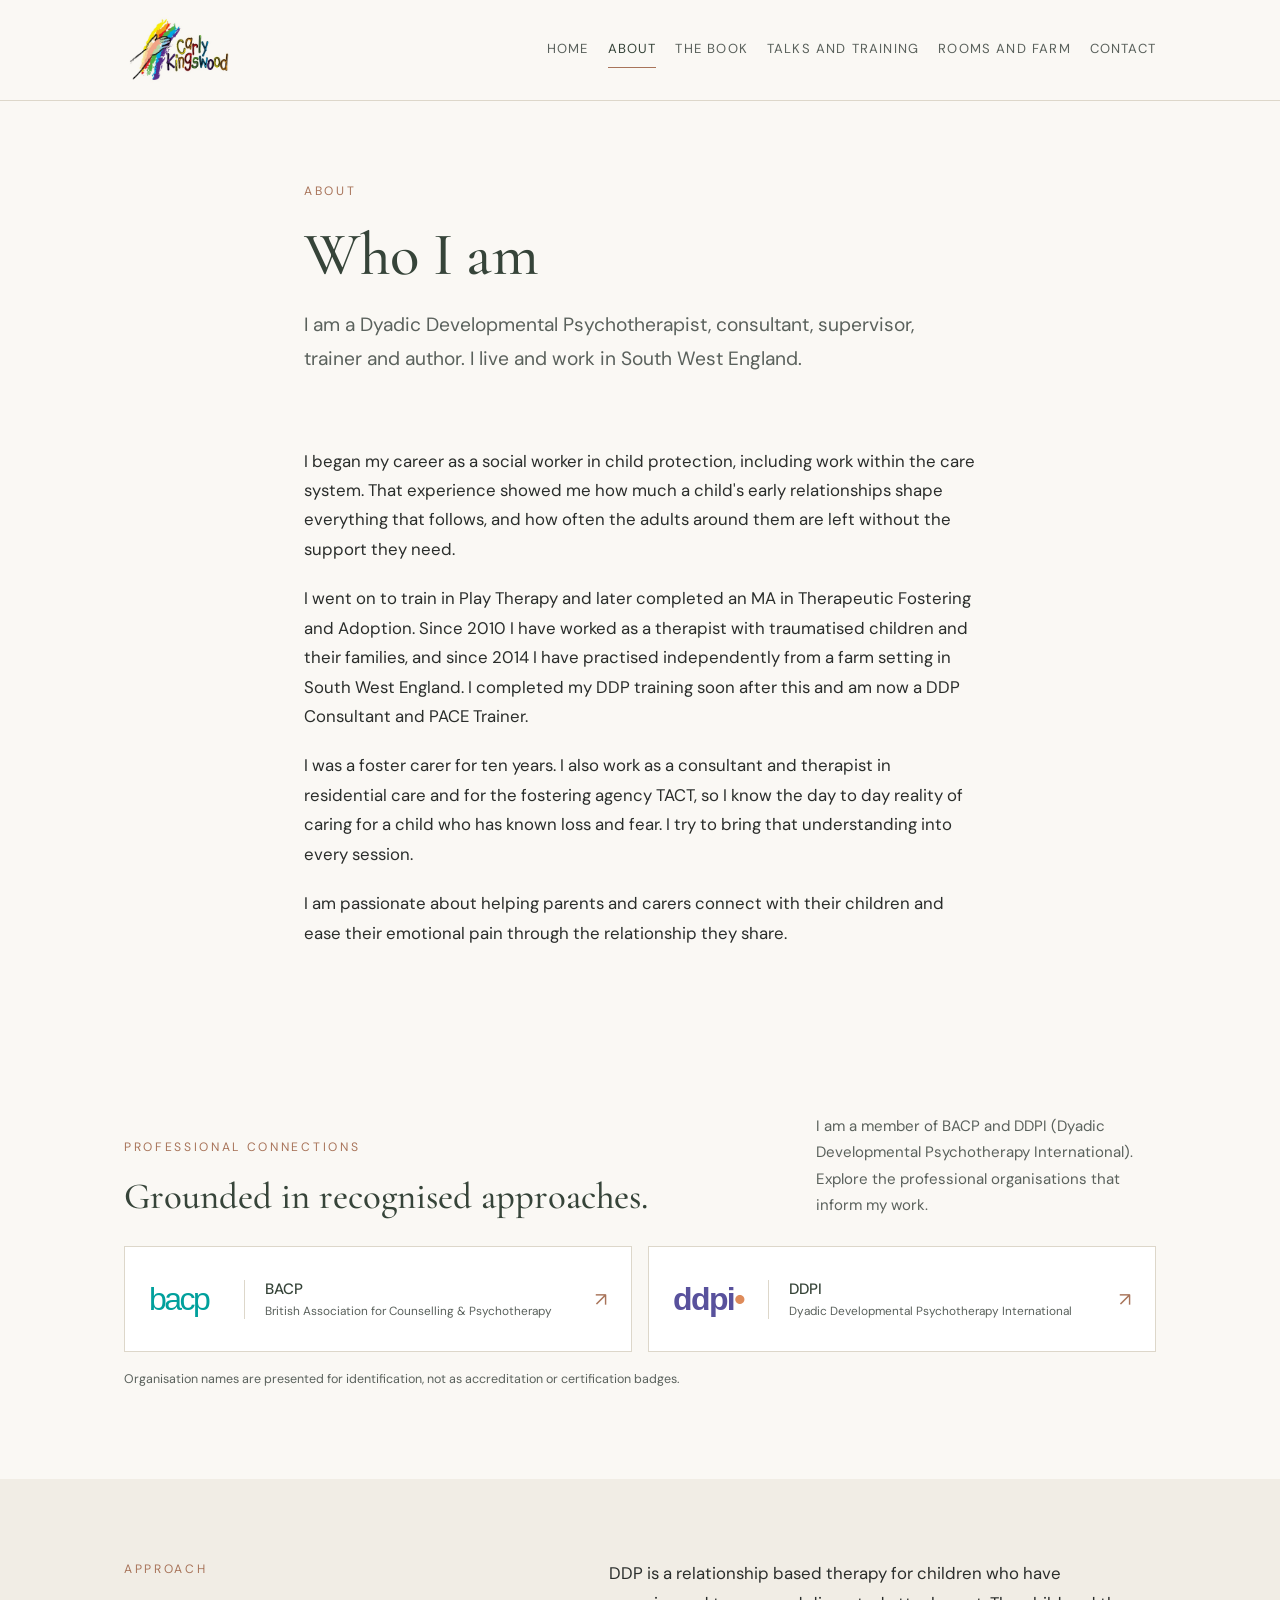
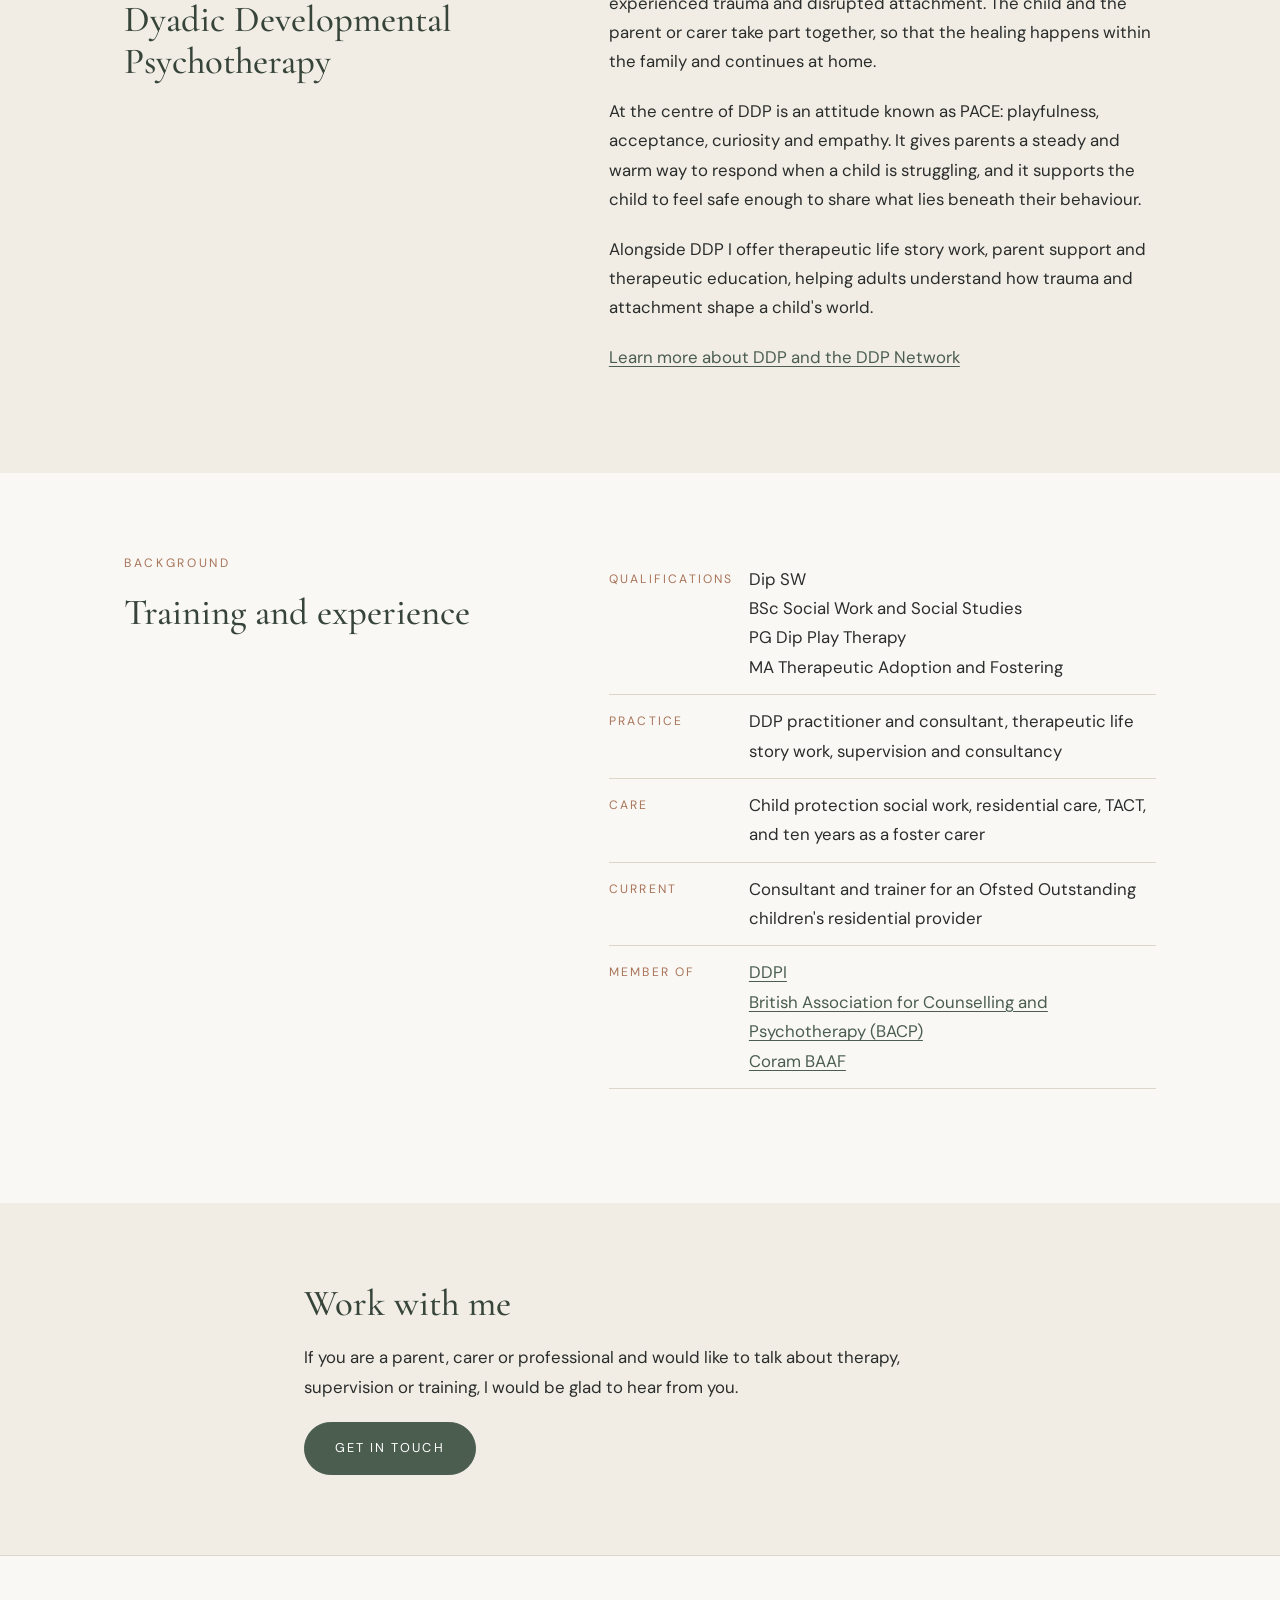
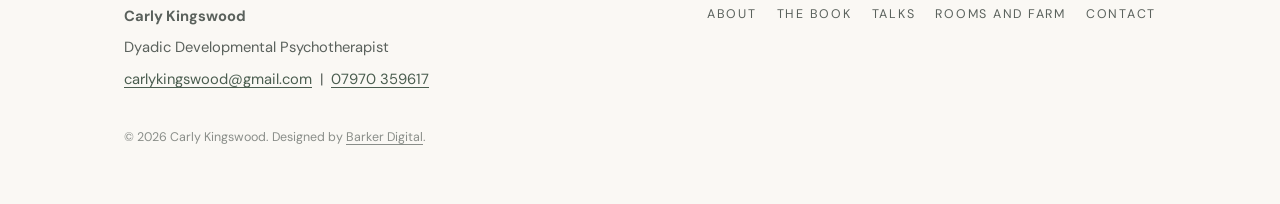
==== about.html @ 1a37083f "Add files via upload" ====
<!doctype html>
<html lang="en-GB">
<head>
<meta charset="utf-8">
<meta name="viewport" content="width=device-width, initial-scale=1">
<title>About | Carly Kingswood</title>
<meta name="description" content="Carly Kingswood is a social worker turned Dyadic Developmental Psychotherapist, DDP consultant, PACE trainer, author and former foster carer.">
<link rel="preconnect" href="https://fonts.googleapis.com">
<link rel="preconnect" href="https://fonts.gstatic.com" crossorigin>
<link href="https://fonts.googleapis.com/css2?family=Cormorant+Garamond:wght@400;500;600&family=DM+Sans:wght@400;500&display=swap" rel="stylesheet">
<link rel="icon" href="assets/favicon.ico" sizes="any">
<link rel="icon" type="image/png" href="assets/favicon.png">
<link rel="stylesheet" href="css/style.css">
</head>
<body>

<header class="site-header">
  <div class="wrap header-inner">
    <a class="logo" href="index.html"><img src="assets/carly-letterhead-logo.jpg" alt="Carly Kingswood" width="148" height="91"></a>
    <button class="menu-btn" aria-expanded="false" aria-controls="nav">Menu</button>
    <nav class="nav" id="nav" aria-label="Main">
      <a href="index.html">Home</a>
      <a href="about.html" aria-current="page">About</a>
      <a href="book.html">The Book</a>
      <a href="talks.html">Talks and Training</a>
      <a href="rooms-and-farm.html">Rooms and Farm</a>
      <a href="contact.html">Contact</a>
    </nav>
  </div>
</header>

<main>
  <section class="page-head">
    <div class="wrap narrow">
      <span class="eyebrow">About</span>
      <h1>Who I am</h1>
      <p class="lead">I am a Dyadic Developmental Psychotherapist, consultant, supervisor, trainer and author. I live and work in South West England.</p>
    </div>
  </section>

  <section style="padding-top:24px">
    <div class="wrap narrow">
      <p>I began my career as a social worker in child protection, including work within the care system. That experience showed me how much a child's early relationships shape everything that follows, and how often the adults around them are left without the support they need.</p>
      <p>I went on to train in Play Therapy and later completed an MA in Therapeutic Fostering and Adoption. Since 2010 I have worked as a therapist with traumatised children and their families, and since 2014 I have practised independently from a farm setting in South West England. I completed my DDP training soon after this and am now a DDP Consultant and PACE Trainer.</p>
      <p>I was a foster carer for ten years. I also work as a consultant and therapist in residential care and for the fostering agency TACT, so I know the day to day reality of caring for a child who has known loss and fear. I try to bring that understanding into every session.</p>
      <p>I am passionate about helping parents and carers connect with their children and ease their emotional pain through the relationship they share.</p>
    </div>
  </section>

<section class="professional-strip"><div class="wrap"><div class="professional-heading"><div><span class="eyebrow">Professional connections</span><h2>Grounded in recognised approaches.</h2></div><p>I am a member of BACP and DDPI (Dyadic Developmental Psychotherapy International). Explore the professional organisations that inform my work.</p></div><div class="affiliations" aria-label="Professional organisations"><a class="affiliation" href="https://www.bacp.co.uk/" target="_blank" rel="noopener"><span class="affiliation-logo bacp-wordmark" aria-hidden="true">bacp</span><span><strong>BACP</strong><small>British Association for Counselling &amp; Psychotherapy</small></span><span class="aff-arrow" aria-hidden="true">↗</span></a><a class="affiliation" href="https://ddpnetwork.org/ddpi/about-ddpi/" target="_blank" rel="noopener"><span class="affiliation-logo ddpi-wordmark" aria-hidden="true">ddpi<span>•</span></span><span><strong>DDPI</strong><small>Dyadic Developmental Psychotherapy International</small></span><span class="aff-arrow" aria-hidden="true">↗</span></a></div><p class="note">Organisation names are presented for identification, not as accreditation or certification badges.</p></div></section>
  <section class="soft">
    <div class="wrap">
      <div class="two-col">
        <div>
          <span class="eyebrow">Approach</span>
          <h2>Dyadic Developmental Psychotherapy</h2>
        </div>
        <div>
          <p>DDP is a relationship based therapy for children who have experienced trauma and disrupted attachment. The child and the parent or carer take part together, so that the healing happens within the family and continues at home.</p>
          <p>At the centre of DDP is an attitude known as PACE: playfulness, acceptance, curiosity and empathy. It gives parents a steady and warm way to respond when a child is struggling, and it supports the child to feel safe enough to share what lies beneath their behaviour.</p>
          <p>Alongside DDP I offer therapeutic life story work, parent support and therapeutic education, helping adults understand how trauma and attachment shape a child's world.</p>
          <p><a href="https://ddpnetwork.org" target="_blank" rel="noopener">Learn more about DDP and the DDP Network</a></p>
        </div>
      </div>
    </div>
  </section>

  <section>
    <div class="wrap">
      <div class="two-col">
        <div>
          <span class="eyebrow">Background</span>
          <h2>Training and experience</h2>
        </div>
        <div>
          <dl class="facts">
            <dt>Qualifications</dt>
            <dd>Dip SW<br>BSc Social Work and Social Studies<br>PG Dip Play Therapy<br>MA Therapeutic Adoption and Fostering</dd>
            <dt>Practice</dt>
            <dd>DDP practitioner and consultant, therapeutic life story work, supervision and consultancy</dd>
            <dt>Care</dt>
            <dd>Child protection social work, residential care, TACT, and ten years as a foster carer</dd>
            <dt>Current</dt>
            <dd>Consultant and trainer for an Ofsted Outstanding children's residential provider</dd>
            <dt>Member of</dt>
            <dd>
              <a href="https://ddpnetwork.org/professionals/find-a-practitioner-or-therapist/carly-kingswood/" target="_blank" rel="noopener">DDPI</a><br>
              <a href="https://www.bacp.co.uk" target="_blank" rel="noopener">British Association for Counselling and Psychotherapy (BACP)</a><br>
              <a href="https://corambaaf.org.uk" target="_blank" rel="noopener">Coram BAAF</a>
            </dd>
          </dl>
        </div>
      </div>
    </div>
  </section>

  <section class="soft">
    <div class="wrap narrow">
      <h2>Work with me</h2>
      <p>If you are a parent, carer or professional and would like to talk about therapy, supervision or training, I would be glad to hear from you.</p>
      <div class="btn-row"><a class="btn" href="contact.html">Get in touch</a></div>
    </div>
  </section>
</main>

<footer class="site-footer">
  <div class="wrap">
    <div class="footer-inner">
      <div>
        <p><strong>Carly Kingswood</strong></p>
        <p>Dyadic Developmental Psychotherapist</p>
        <p><a href="mailto:carlykingswood@gmail.com">carlykingswood@gmail.com</a> &nbsp;|&nbsp; <a href="tel:+447970359617">07970 359617</a></p>
      </div>
      <div class="footer-links">
        <a href="about.html">About</a>
        <a href="book.html">The Book</a>
        <a href="talks.html">Talks</a>
        <a href="rooms-and-farm.html">Rooms and Farm</a>
        <a href="contact.html">Contact</a>
      </div>
    </div>
    <p class="credit">&copy; 2026 Carly Kingswood. Designed by <a href="https://barkerdigital.co.uk" target="_blank" rel="noopener">Barker Digital</a>.</p>
  </div>
</footer>

<script src="js/nav.js"></script>
</body>
</html>
---- css/style.css ----
:root {
  --bg: #faf8f4;
  --bg-soft: #f1ede5;
  --ink: #2a2d2b;
  --ink-soft: #5a615c;
  --green: #4a5d4f;
  --green-dark: #364439;
  --clay: #a8745a;
  --line: #ddd7ca;
  --max: 1080px;
  --serif: "Cormorant Garamond", Georgia, "Times New Roman", serif;
  --sans: "DM Sans", system-ui, -apple-system, "Segoe UI", sans-serif;
}

* { box-sizing: border-box; }
html { scroll-behavior: smooth; }
body {
  margin: 0;
  background: var(--bg);
  color: var(--ink);
  font-family: var(--sans);
  font-size: 1.05rem;
  line-height: 1.75;
  -webkit-font-smoothing: antialiased;
}
img { max-width: 100%; display: block; }
a { color: var(--green); text-underline-offset: 3px; text-decoration-thickness: 1px; }
a:hover { color: var(--clay); }

.wrap { width: 100%; max-width: var(--max); margin: 0 auto; padding: 0 24px; }
.narrow { max-width: 720px; }

/* Header */
.site-header {
  position: sticky; top: 0; z-index: 50;
  background: rgba(250, 248, 244, 0.94);
  backdrop-filter: blur(8px);
  border-bottom: 1px solid var(--line);
}
.header-inner {
  display: flex; align-items: center; justify-content: space-between;
  gap: 16px; min-height: 72px;
}
.logo {
  font-family: var(--serif);
  font-weight: 500;
  font-size: clamp(1.3rem, 5.6vw, 1.75rem);
  letter-spacing: 0.01em;
  color: var(--green-dark);
  text-decoration: none;
  white-space: nowrap;
  line-height: 1;
}
.logo:hover { color: var(--green-dark); }

.nav { display: flex; gap: 28px; align-items: center; }
.nav a {
  font-size: 0.82rem;
  letter-spacing: 0.14em;
  text-transform: uppercase;
  text-decoration: none;
  color: var(--ink-soft);
  padding: 6px 0;
  border-bottom: 1px solid transparent;
  white-space: nowrap;
}
.nav a:hover, .nav a[aria-current="page"] {
  color: var(--green-dark);
  border-bottom-color: var(--clay);
}

.menu-btn {
  display: none;
  background: none; border: 1px solid var(--line);
  border-radius: 999px;
  padding: 8px 16px;
  font: inherit; font-size: 0.78rem;
  letter-spacing: 0.14em; text-transform: uppercase;
  color: var(--green-dark); cursor: pointer;
  white-space: nowrap;
}

@media (max-width: 900px) {
  .menu-btn { display: inline-block; }
  .nav {
    display: none;
    position: absolute; left: 0; right: 0; top: 100%;
    flex-direction: column; align-items: stretch; gap: 0;
    background: var(--bg);
    border-bottom: 1px solid var(--line);
    padding: 8px 24px 16px;
  }
  .nav.open { display: flex; }
  .nav a { padding: 14px 0; border-bottom: 1px solid var(--line); font-size: 0.85rem; }
  .nav a:last-child { border-bottom: none; }
}

/* Type */
h1, h2, h3 {
  font-family: var(--serif);
  font-weight: 500;
  color: var(--green-dark);
  line-height: 1.15;
  margin: 0 0 0.5em;
}
h1 { font-size: clamp(2.3rem, 6vw, 3.8rem); letter-spacing: -0.005em; }
h2 { font-size: clamp(1.7rem, 4vw, 2.3rem); }
h3 { font-size: 1.4rem; }
p { margin: 0 0 1.2em; }
.eyebrow {
  display: block;
  font-size: 0.76rem;
  letter-spacing: 0.22em;
  text-transform: uppercase;
  color: var(--clay);
  margin-bottom: 18px;
}
.lead { font-size: 1.2rem; color: var(--ink-soft); }

/* Sections */
section { padding: 80px 0; }
.hero { padding: 96px 0 72px; }
.hero h1 { max-width: 14em; }
.hero .lead { max-width: 36em; margin-bottom: 2em; }
.soft { background: var(--bg-soft); }
.rule { border: 0; border-top: 1px solid var(--line); margin: 0; }

.page-head { padding: 80px 0 24px; }
.page-head h1 { margin-bottom: 0.3em; }

/* Buttons */
.btn {
  display: inline-block;
  padding: 14px 30px;
  border: 1px solid var(--green);
  background: var(--green);
  color: #fff;
  font-size: 0.8rem;
  letter-spacing: 0.16em;
  text-transform: uppercase;
  text-decoration: none;
  border-radius: 999px;
  transition: background 0.2s, color 0.2s;
}
.btn:hover { background: var(--green-dark); color: #fff; }
.btn.ghost { background: transparent; color: var(--green-dark); }
.btn.ghost:hover { background: var(--green); color: #fff; }
.btn-row { display: flex; flex-wrap: wrap; gap: 14px; }

/* Cards */
.grid { display: grid; gap: 28px; }
.grid.three { grid-template-columns: repeat(3, 1fr); }
.grid.two { grid-template-columns: repeat(2, 1fr); }
@media (max-width: 800px) {
  .grid.three, .grid.two { grid-template-columns: 1fr; }
  section { padding: 56px 0; }
  .hero { padding: 64px 0 48px; }
  .page-head { padding: 56px 0 16px; }
}
.card {
  background: #fff;
  border: 1px solid var(--line);
  border-radius: 6px;
  padding: 34px 30px;
  display: flex; flex-direction: column;
}
.card p { color: var(--ink-soft); }
.card .more {
  margin-top: auto;
  font-size: 0.8rem; letter-spacing: 0.16em; text-transform: uppercase;
  text-decoration: none; color: var(--green-dark);
  border-bottom: 1px solid var(--clay);
  align-self: flex-start; padding-bottom: 2px;
}

/* Lists */
.plain { list-style: none; padding: 0; margin: 0 0 1.5em; }
.plain li { padding: 12px 0; border-bottom: 1px solid var(--line); }
.plain li:first-child { border-top: 1px solid var(--line); }
.plain strong { font-weight: 500; color: var(--green-dark); }

.facts { display: grid; grid-template-columns: 140px 1fr; gap: 0; margin: 0 0 2em; }
.facts dt, .facts dd { margin: 0; padding: 12px 0; border-bottom: 1px solid var(--line); }
.facts dt { font-size: 0.76rem; letter-spacing: 0.18em; text-transform: uppercase; color: var(--clay); padding-top: 16px; }
@media (max-width: 560px) {
  .facts { grid-template-columns: 1fr; }
  .facts dt { border-bottom: none; padding-bottom: 0; }
}

.two-col { display: grid; grid-template-columns: 1fr 1.3fr; gap: 64px; align-items: start; }
@media (max-width: 800px) { .two-col { grid-template-columns: 1fr; gap: 24px; } }

.stars { color: var(--clay); letter-spacing: 0.2em; font-size: 1.1rem; }
.badge {
  display: inline-block;
  border: 1px solid var(--line);
  background: #fff;
  border-radius: 999px;
  padding: 6px 16px;
  font-size: 0.82rem;
  color: var(--ink-soft);
  margin: 0 8px 8px 0;
}

.bookmark {
  border-left: 2px solid var(--clay);
  padding: 4px 0 4px 24px;
  margin: 0 0 1.6em;
  font-family: var(--serif);
  font-size: 1.5rem;
  line-height: 1.4;
  color: var(--green-dark);
}

.note { font-size: 0.92rem; color: var(--ink-soft); }

/* Footer */
.site-footer { border-top: 1px solid var(--line); padding: 48px 0 40px; background: var(--bg); }
.footer-inner { display: flex; flex-wrap: wrap; justify-content: space-between; gap: 28px; }
.footer-inner p { margin: 0 0 6px; font-size: 0.92rem; color: var(--ink-soft); }
.footer-links { display: flex; flex-wrap: wrap; gap: 20px; }
.footer-links a { font-size: 0.78rem; letter-spacing: 0.14em; text-transform: uppercase; text-decoration: none; color: var(--ink-soft); }
.footer-links a:hover { color: var(--clay); }
.credit { margin-top: 28px; font-size: 0.78rem; color: var(--ink-soft); opacity: 0.7; }
.credit a { color: inherit; }

/* Carly Kingswood additions */
.logo {display:flex;align-items:center;gap:10px;font-size:1.24rem}.logo img{width:68px;height:55px;object-fit:contain;mix-blend-mode:multiply}.logo span{white-space:nowrap}.header-inner{min-height:83px}.nav{gap:19px}.nav a{letter-spacing:.09em}
.book-feature{background:#eae5db;padding:90px 0}.feature-grid{display:grid;grid-template-columns:.8fr 1.2fr;align-items:center;gap:105px}.book-art{display:flex;align-items:center;justify-content:center;perspective:800px}.book-cover{width:min(100%,310px);aspect-ratio:.72;background:#e6b990;color:#47392f;padding:26px 28px;box-shadow:18px 24px 25px rgba(63,51,36,.19),-5px 0 0 #b78e6c;display:flex;flex-direction:column;justify-content:space-between;transform:rotate(-5deg);border:1px solid rgba(0,0,0,.1)}.book-cover-top{font-size:11px;letter-spacing:.16em}.book-cover strong{font-family:var(--serif);font-size:clamp(2.1rem,4vw,3.1rem);font-weight:600;line-height:1}.book-cover>span:not(.book-cover-top){font-size:.77rem;letter-spacing:.08em;line-height:1.6}.book-cover small{font-size:.75rem;letter-spacing:.12em;line-height:1.65}.feature-content h2{font-size:clamp(2.3rem,4.5vw,3.6rem);max-width:590px}.feature-content p{color:var(--ink-soft)}.rating-note{font-size:.84rem}.rating-note span:last-child{margin-left:12px}.section-intro{display:flex;justify-content:space-between;align-items:end;gap:25px;margin-bottom:35px}.section-intro p{color:var(--ink-soft)}.testimonial-count{font-family:var(--serif);font-size:1.35rem;color:var(--clay)}.testimonial-grid{display:grid;grid-template-columns:1fr 1fr;gap:22px}.quote-card{background:var(--bg);border:1px solid var(--line);padding:37px 39px;display:flex;flex-direction:column;min-height:375px}.quote-mark{font-family:var(--serif);font-size:5rem;height:54px;line-height:1;color:var(--clay)}.quote-preview{font-family:var(--serif);font-size:clamp(1.75rem,3vw,2.3rem);line-height:1.2;color:var(--green-dark);flex:1}.quote-card details{border-bottom:1px solid var(--line);margin-bottom:22px}.quote-card summary{cursor:pointer;list-style:none;font-size:.78rem;letter-spacing:.09em;text-transform:uppercase;padding:15px 0;color:var(--green-dark);display:flex;justify-content:space-between;gap:15px}.quote-card summary::-webkit-details-marker{display:none}.quote-card details[open] summary span{transform:rotate(45deg)}.quote-card blockquote{margin:2px 0 17px;color:var(--ink-soft);font-size:.94rem;line-height:1.75}.quote-byline{display:flex;flex-direction:column;line-height:1.55;font-size:.82rem}.quote-byline strong{color:var(--green-dark)}.quote-byline span{color:var(--ink-soft)}.affiliations{display:grid;grid-template-columns:1fr 1fr;gap:16px;margin:20px 0 30px}.affiliation{display:flex;align-items:center;gap:15px;text-decoration:none;background:#fff;border:1px solid var(--line);padding:22px 19px;color:var(--ink-soft);font-size:.82rem;line-height:1.55}.affiliation-monogram{font-size:1.35rem;letter-spacing:-.035em;font-weight:600;color:var(--green-dark)}.professional-strip{padding:52px 0}.book-subhero{padding:25px 0;background:var(--bg-soft)}.book-subhero .eyebrow{margin-bottom:10px}
@media(max-width:900px){.feature-grid{gap:40px}.logo img{width:54px;height:48px}}@media(max-width:700px){.feature-grid,.testimonial-grid,.affiliations{grid-template-columns:1fr}.book-feature{padding:60px 0}.book-art{padding:16px 0 28px}.book-cover{width:230px}.quote-card{padding:28px;min-height:0}.quote-preview{margin-bottom:20px}.section-intro{align-items:start}.logo span{font-size:1.05rem}.logo img{width:47px;height:43px}}

/* Quiet finishing details — refined rhythm, purposeful whitespace */
.hero-refined {padding:82px 0 75px;position:relative;}
.hero-refined h1 {font-size:clamp(3.2rem,6.7vw,5rem);max-width:12em;letter-spacing:-.025em;}
.hero-refined h1 em {font-weight:400;color:var(--clay);font-style:italic;}
.hero-refined .lead{max-width:640px;font-size:1.15rem;}
.hero-refined .wrap{border-left:2px solid var(--clay);padding-left:40px;}
section{scroll-margin-top:100px;}
.book-feature{padding:68px 0;background:#eeeae2;}
.feature-grid{grid-template-columns:.87fr 1.13fr;gap:75px;}
.real-book-cover{width:min(100%,286px);max-height:435px;object-fit:contain;box-shadow:14px 20px 26px rgba(51,57,49,.17);transform:rotate(-3deg);background:#58a8ac;}
.book-art {padding:18px 20px 24px;}
.feature-content h2{font-size:clamp(2.2rem,4vw,3.3rem)}
.feature-content .rating-note{margin:0 0 25px;}
.book-detail-cover{background:#ede8df;padding:50px 0;}
.book-detail-grid{display:grid;grid-template-columns:1fr 1.1fr;gap:70px;align-items:center;}
.book-detail-art{display:flex;justify-content:center;padding:24px;}
.book-detail-copy h2{max-width:480px;}
.professional-strip{padding:65px 0 73px;}
.professional-heading{display:flex;justify-content:space-between;align-items:end;gap:45px;margin-bottom:22px;}
.professional-heading h2{margin-bottom:0;}
.professional-heading>p{max-width:340px;font-size:.94rem;color:var(--ink-soft);margin-bottom:0;}
.affiliations{margin:28px 0 17px;}
.affiliation{min-height:106px;transition:border-color .2s,transform .2s;padding:22px 24px;gap:20px;}
.affiliation:hover{border-color:var(--clay);transform:translateY(-2px);color:var(--green-dark);}
.affiliation>span:nth-child(2){display:grid;gap:2px;flex:1;}
.affiliation strong{font-size:.94rem;font-weight:500;color:var(--green-dark);}
.affiliation small{font-size:.74rem;line-height:1.45;color:var(--ink-soft);}
.affiliation-logo{flex:none;width:96px;border-right:1px solid var(--line);font-size:2rem;line-height:1.2;padding-right:15px;}
.bacp-wordmark{color:#00a09c;letter-spacing:-.08em;font-family:Arial,sans-serif;font-weight:400;text-transform:lowercase;}
.ddpi-wordmark{color:#58519c;letter-spacing:-.05em;font-family:Arial,sans-serif;font-weight:600;text-transform:lowercase;}
.ddpi-wordmark span{color:#de8b5a;}
.aff-arrow{font-size:1.2rem;color:var(--clay);}
.professional-strip .note{font-size:.78rem;max-width:780px;}
.quote-card{min-height:344px;padding:32px 35px;}
.testimonials{padding:66px 0;}
.card{transition:border-color .2s,transform .2s;}
.card:hover{border-color:#c9b8a3;transform:translateY(-2px);}
@media(max-width:800px){.professional-heading{display:block;}.professional-heading>p{margin-top:15px;max-width:540px;}.hero-refined .wrap{padding-left:27px;}.feature-grid,.book-detail-grid{grid-template-columns:1fr;gap:22px;}.book-feature{padding:50px 0;}.book-detail-cover{padding:35px 0;}.book-art,.book-detail-art{padding:10px 0 20px;}.real-book-cover{max-height:340px;width:auto;}.professional-strip,.testimonials{padding:52px 0;}}
@media(max-width:520px){.affiliation{padding:17px 14px;gap:10px;}.affiliation-logo{width:68px;font-size:1.55rem;padding-right:6px;}.hero-refined h1{font-size:3.2rem;}.hero-refined{padding:66px 0 56px;}}

/* Larger illustrated brand mark; the artwork already includes the name. */
.logo img { width: 110px; height: 83px; object-fit: contain; }
.header-inner { min-height: 100px; }
@media (max-width: 900px) { .logo img { width: 96px; height: 73px; } .header-inner { min-height: 88px; } }
@media (max-width: 700px) { .logo img { width: 84px; height: 64px; } .header-inner { min-height: 79px; } }
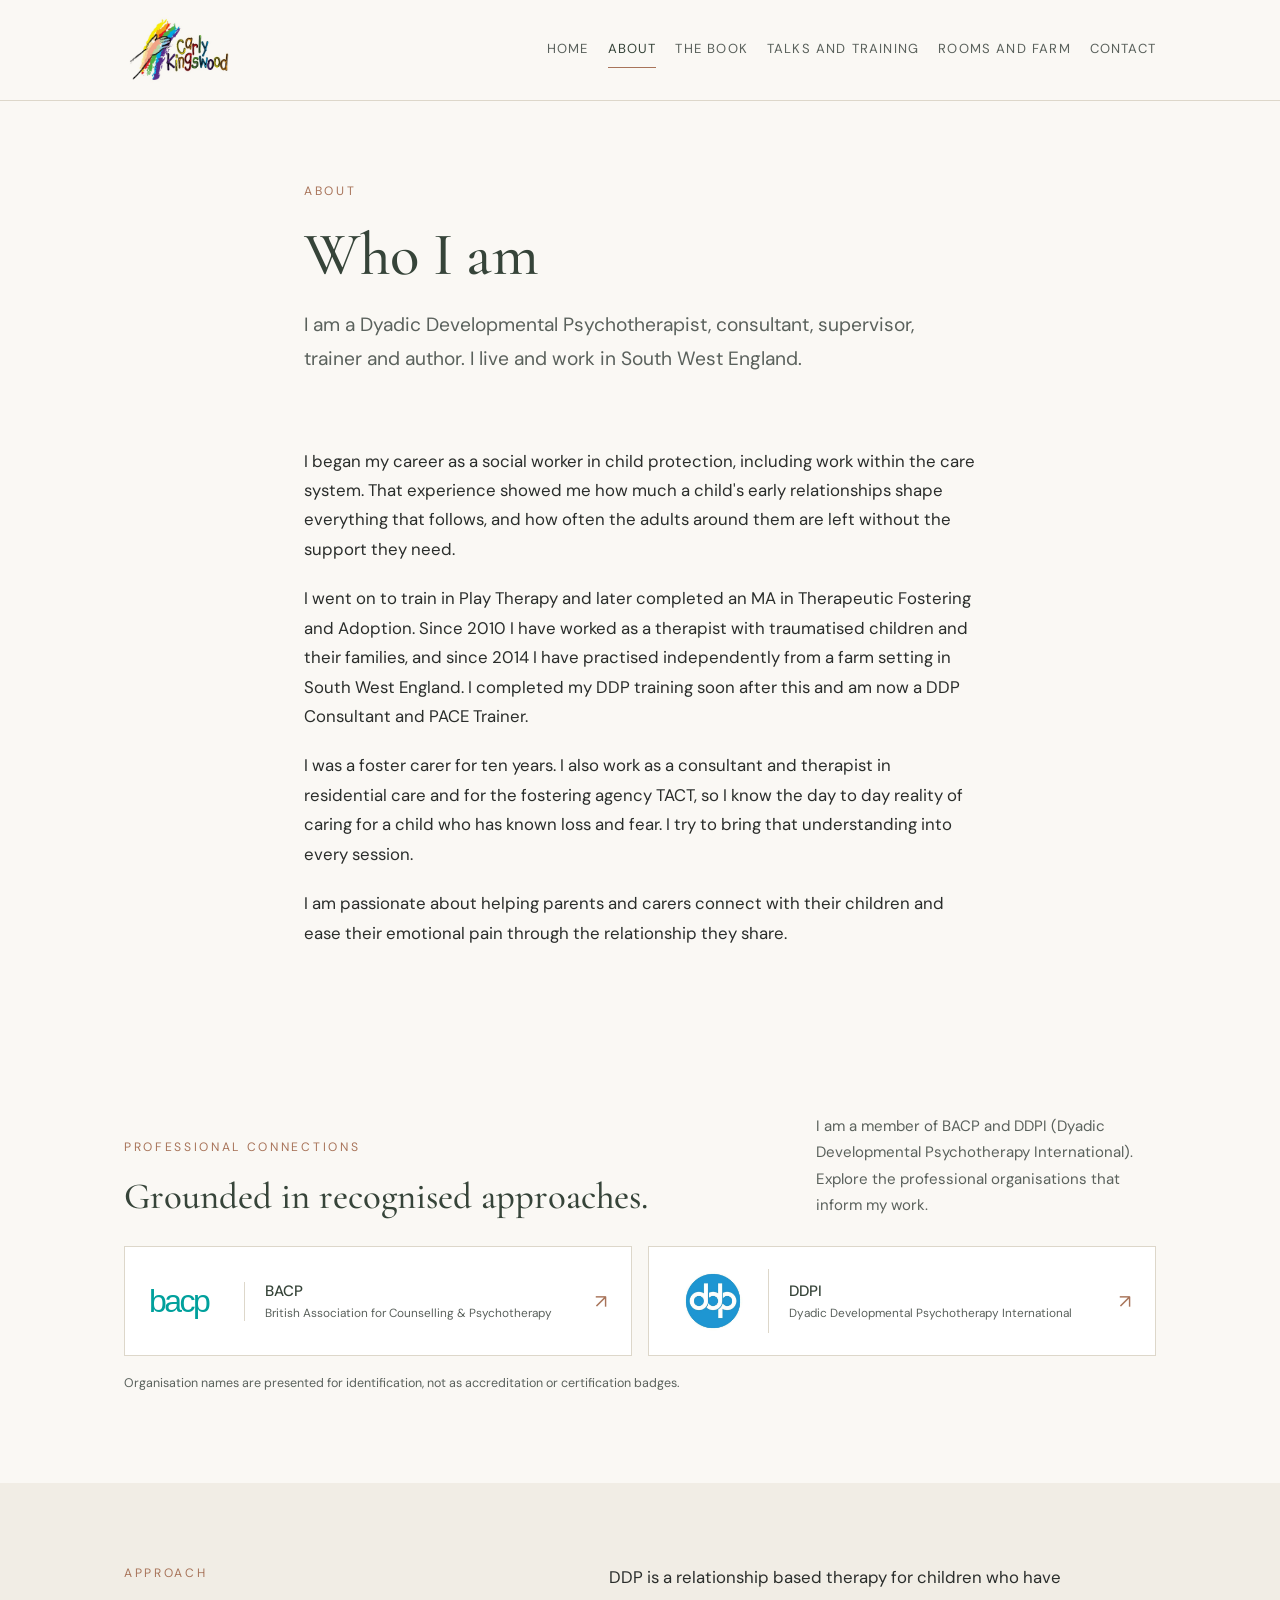
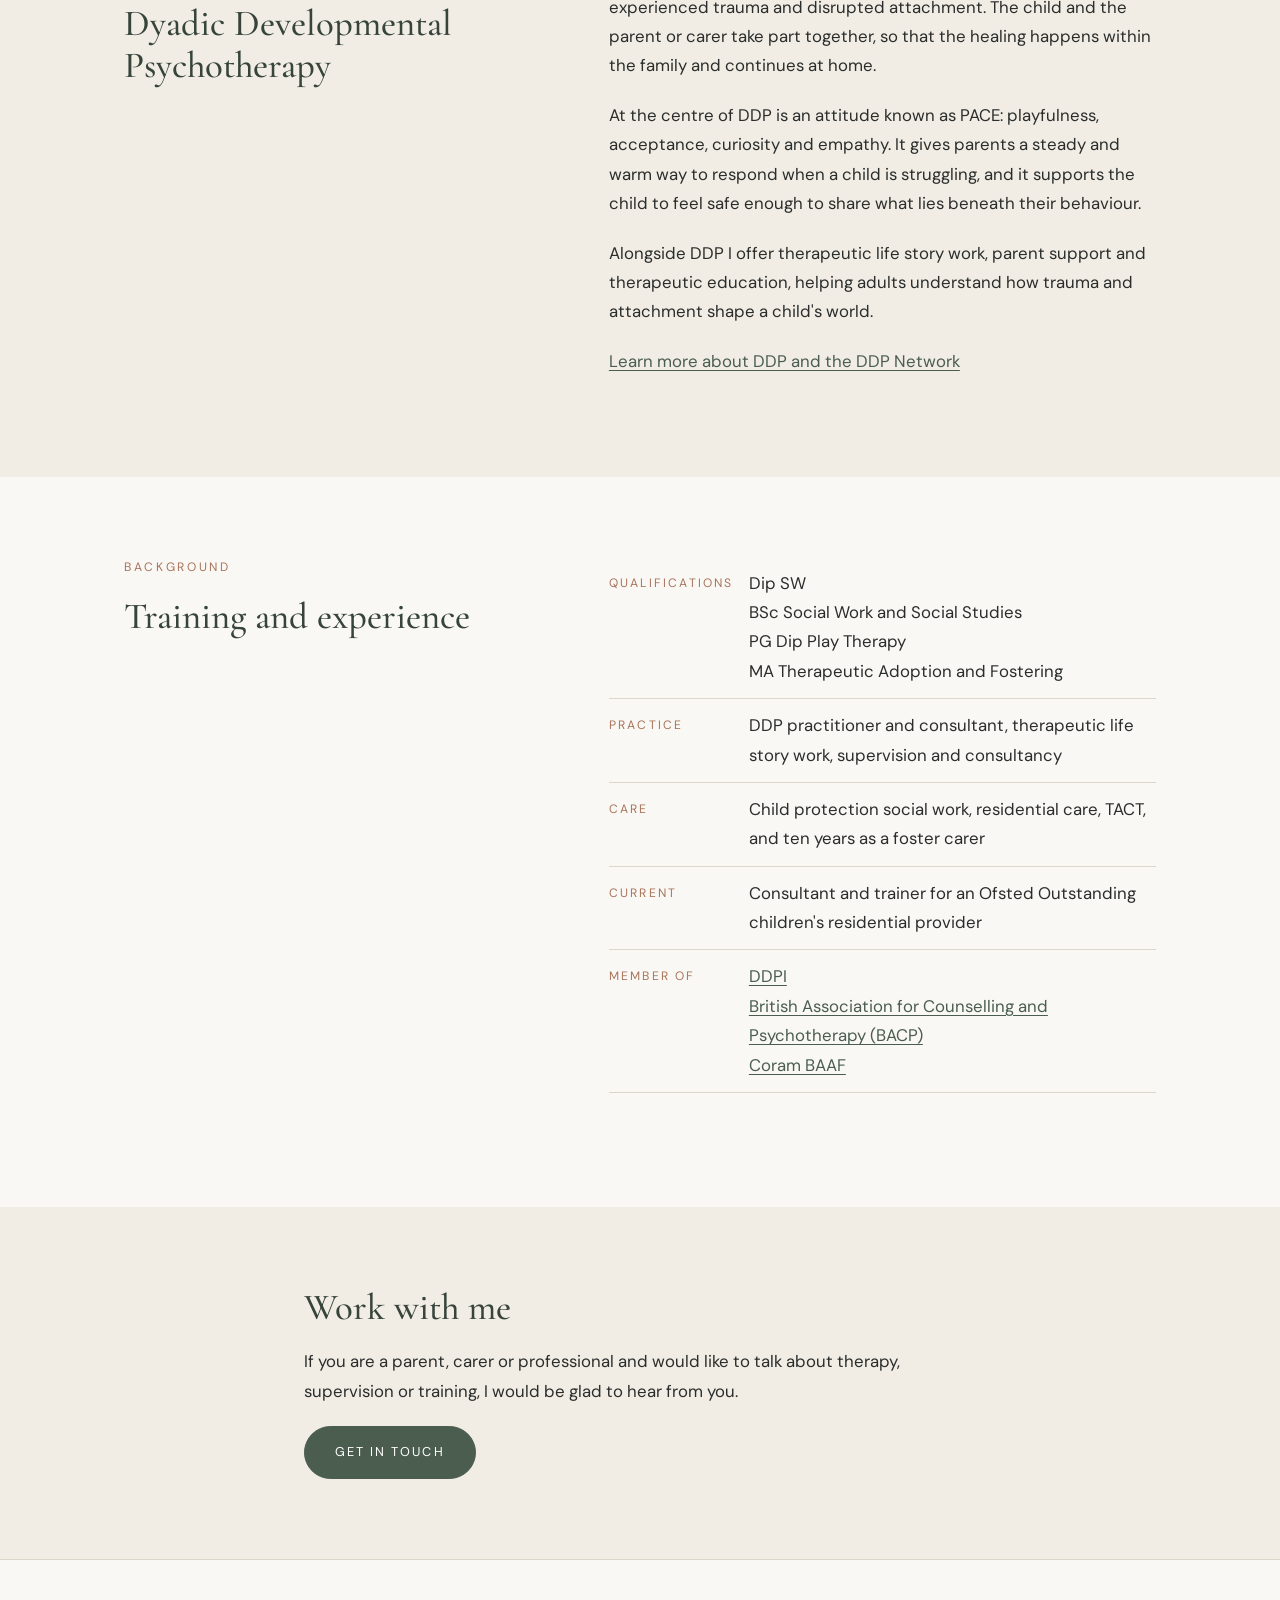
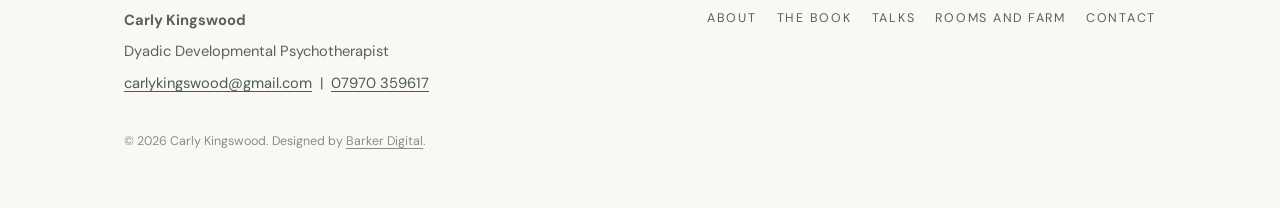
==== commit 1dbb55e2: "Add files via upload" ====
--- a/about.html
+++ b/about.html
@@ -47,7 +47,7 @@
     </div>
   </section>
 
-<section class="professional-strip"><div class="wrap"><div class="professional-heading"><div><span class="eyebrow">Professional connections</span><h2>Grounded in recognised approaches.</h2></div><p>I am a member of BACP and DDPI (Dyadic Developmental Psychotherapy International). Explore the professional organisations that inform my work.</p></div><div class="affiliations" aria-label="Professional organisations"><a class="affiliation" href="https://www.bacp.co.uk/" target="_blank" rel="noopener"><span class="affiliation-logo bacp-wordmark" aria-hidden="true">bacp</span><span><strong>BACP</strong><small>British Association for Counselling &amp; Psychotherapy</small></span><span class="aff-arrow" aria-hidden="true">↗</span></a><a class="affiliation" href="https://ddpnetwork.org/ddpi/about-ddpi/" target="_blank" rel="noopener"><span class="affiliation-logo ddpi-wordmark" aria-hidden="true">ddpi<span>•</span></span><span><strong>DDPI</strong><small>Dyadic Developmental Psychotherapy International</small></span><span class="aff-arrow" aria-hidden="true">↗</span></a></div><p class="note">Organisation names are presented for identification, not as accreditation or certification badges.</p></div></section>
+<section class="professional-strip"><div class="wrap"><div class="professional-heading"><div><span class="eyebrow">Professional connections</span><h2>Grounded in recognised approaches.</h2></div><p>I am a member of BACP and DDPI (Dyadic Developmental Psychotherapy International). Explore the professional organisations that inform my work.</p></div><div class="affiliations" aria-label="Professional organisations"><a class="affiliation" href="https://www.bacp.co.uk/" target="_blank" rel="noopener"><span class="affiliation-logo bacp-wordmark" aria-hidden="true">bacp</span><span><strong>BACP</strong><small>British Association for Counselling &amp; Psychotherapy</small></span><span class="aff-arrow" aria-hidden="true">↗</span></a><a class="affiliation" href="https://ddpnetwork.org/ddpi/about-ddpi/" target="_blank" rel="noopener"><span class="affiliation-logo ddpi-logo" aria-hidden="true"><img src="assets/ddp-logo.png" alt="" width="64" height="64" loading="lazy"></span><span><strong>DDPI</strong><small>Dyadic Developmental Psychotherapy International</small></span><span class="aff-arrow" aria-hidden="true">↗</span></a></div><p class="note">Organisation names are presented for identification, not as accreditation or certification badges.</p></div></section>
   <section class="soft">
     <div class="wrap">
       <div class="two-col">
--- a/css/style.css
+++ b/css/style.css
@@ -274,3 +274,6 @@
 .header-inner { min-height: 100px; }
 @media (max-width: 900px) { .logo img { width: 96px; height: 73px; } .header-inner { min-height: 88px; } }
 @media (max-width: 700px) { .logo img { width: 84px; height: 64px; } .header-inner { min-height: 79px; } }
+.ddpi-logo{display:flex;align-items:center;justify-content:center;}
+.ddpi-logo img{display:block;width:64px;height:64px;object-fit:contain;}
+@media(max-width:520px){.ddpi-logo img{width:48px;height:48px;}}
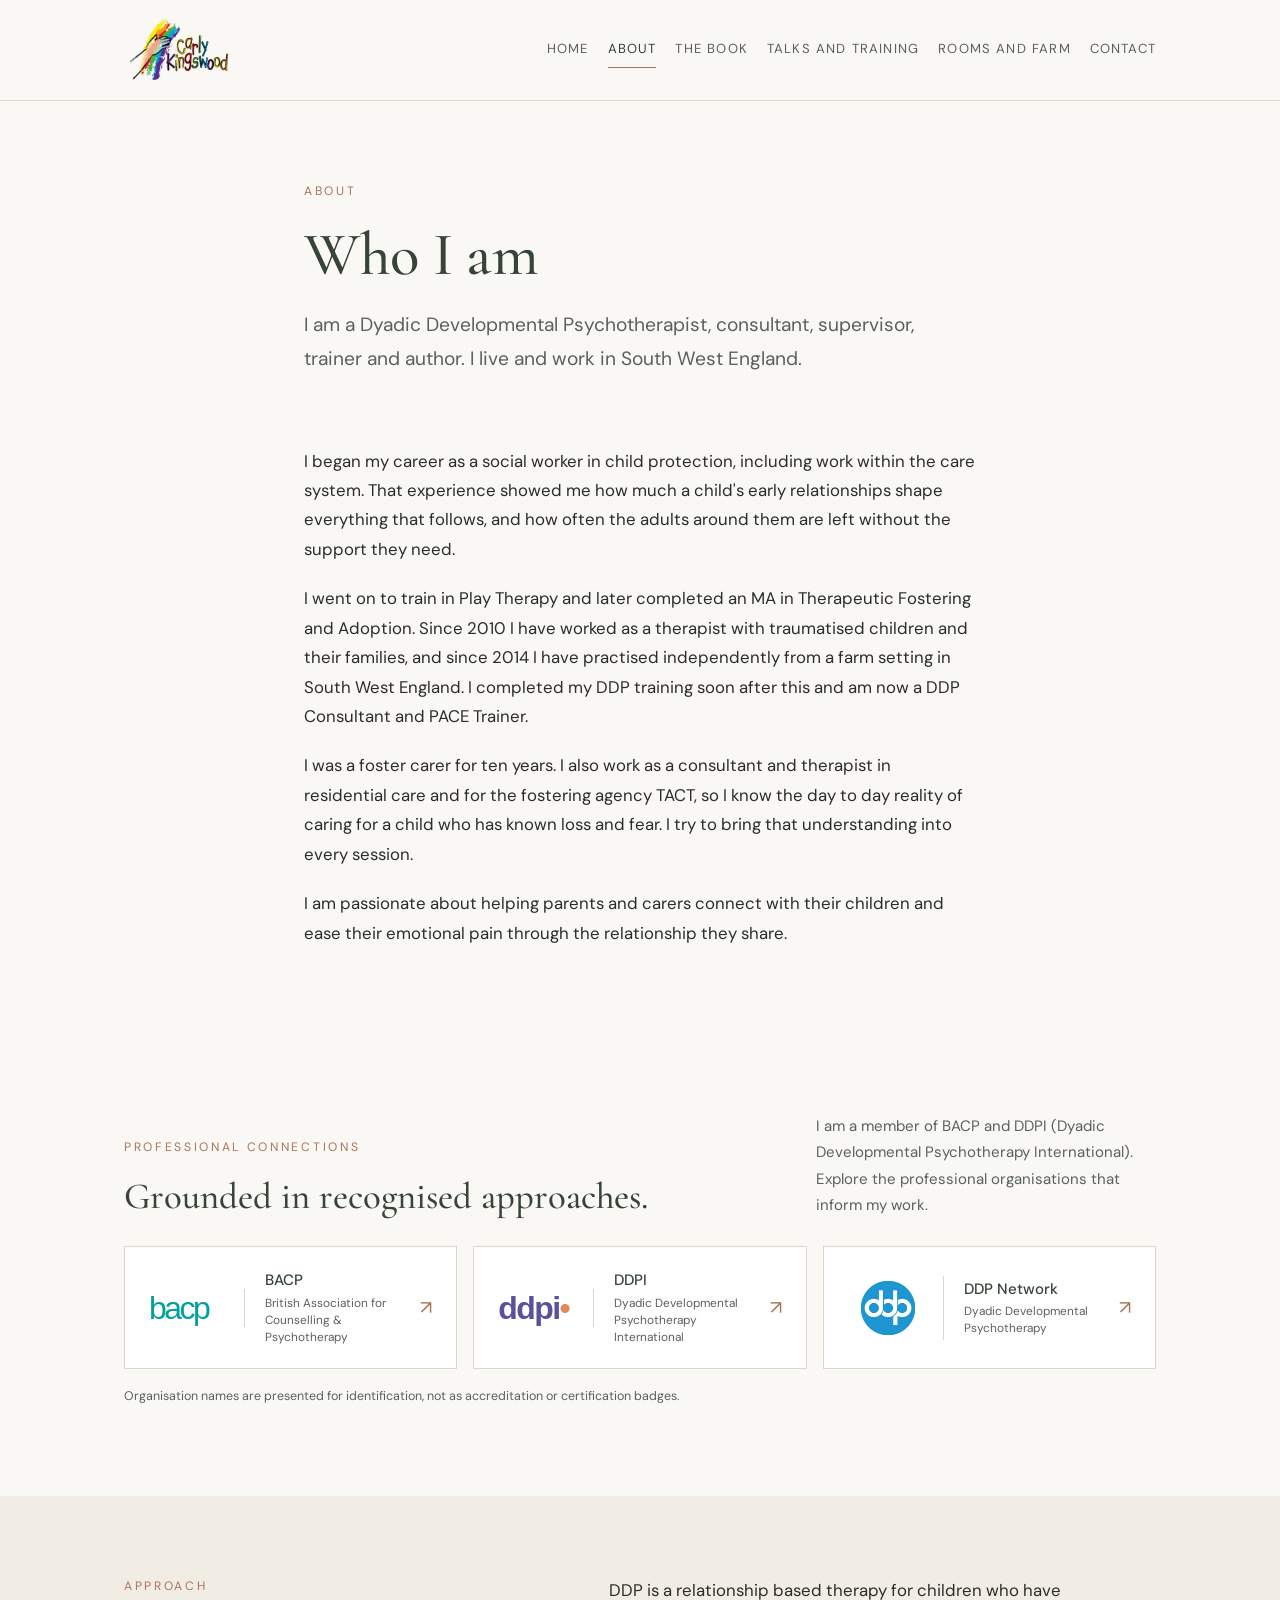
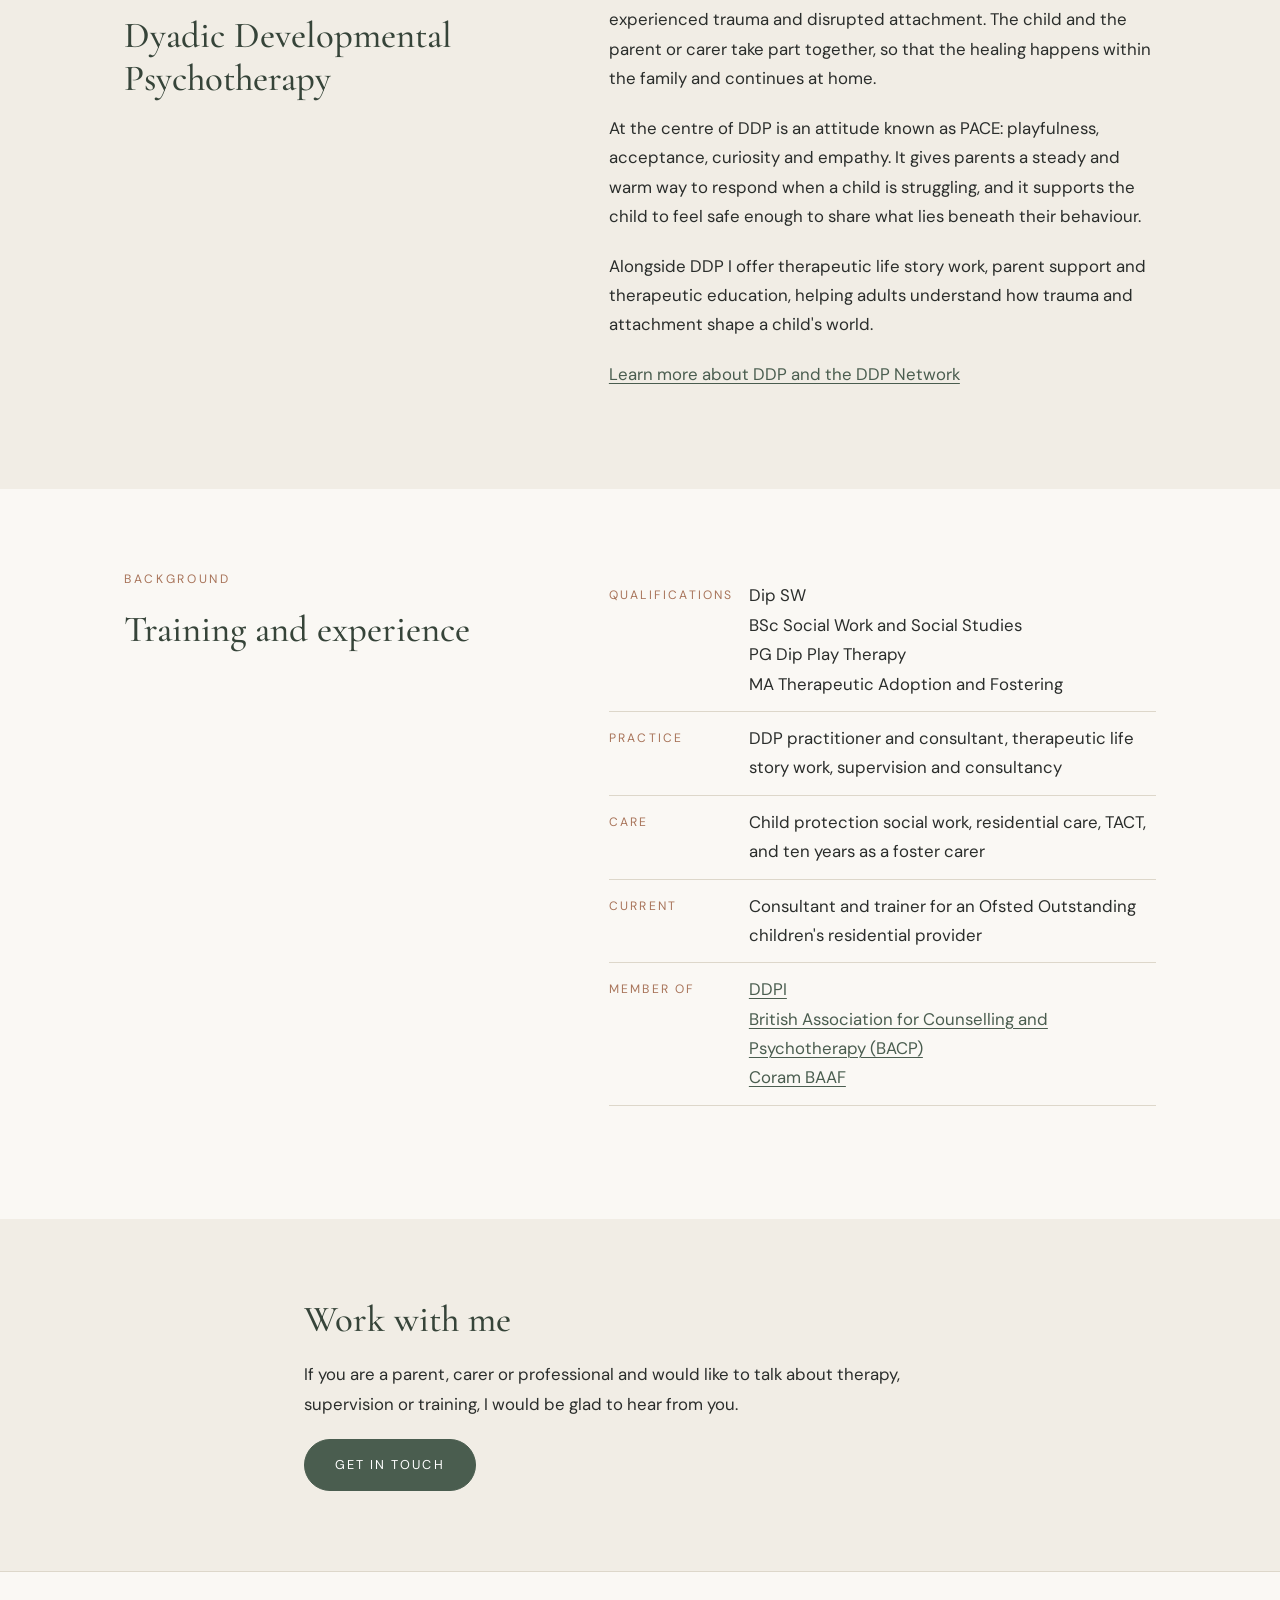
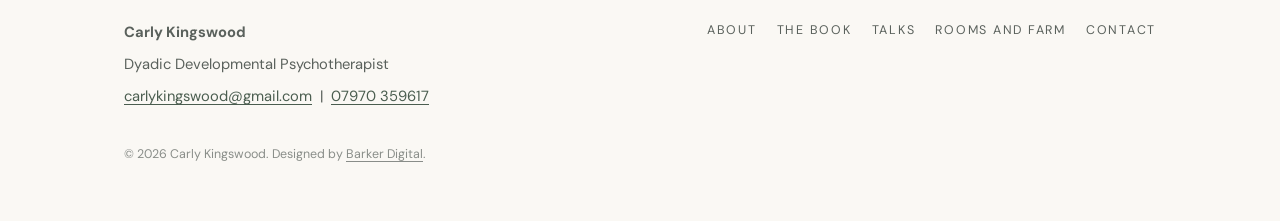
==== commit 1573d158: "Add files via upload" ====
--- a/about.html
+++ b/about.html
@@ -47,7 +47,7 @@
     </div>
   </section>
 
-<section class="professional-strip"><div class="wrap"><div class="professional-heading"><div><span class="eyebrow">Professional connections</span><h2>Grounded in recognised approaches.</h2></div><p>I am a member of BACP and DDPI (Dyadic Developmental Psychotherapy International). Explore the professional organisations that inform my work.</p></div><div class="affiliations" aria-label="Professional organisations"><a class="affiliation" href="https://www.bacp.co.uk/" target="_blank" rel="noopener"><span class="affiliation-logo bacp-wordmark" aria-hidden="true">bacp</span><span><strong>BACP</strong><small>British Association for Counselling &amp; Psychotherapy</small></span><span class="aff-arrow" aria-hidden="true">↗</span></a><a class="affiliation" href="https://ddpnetwork.org/ddpi/about-ddpi/" target="_blank" rel="noopener"><span class="affiliation-logo ddpi-logo" aria-hidden="true"><img src="assets/ddp-logo.png" alt="" width="64" height="64" loading="lazy"></span><span><strong>DDPI</strong><small>Dyadic Developmental Psychotherapy International</small></span><span class="aff-arrow" aria-hidden="true">↗</span></a></div><p class="note">Organisation names are presented for identification, not as accreditation or certification badges.</p></div></section>
+<section class="professional-strip"><div class="wrap"><div class="professional-heading"><div><span class="eyebrow">Professional connections</span><h2>Grounded in recognised approaches.</h2></div><p>I am a member of BACP and DDPI (Dyadic Developmental Psychotherapy International). Explore the professional organisations that inform my work.</p></div><div class="affiliations" aria-label="Professional organisations"><a class="affiliation" href="https://www.bacp.co.uk/" target="_blank" rel="noopener"><span class="affiliation-logo bacp-wordmark" aria-hidden="true">bacp</span><span><strong>BACP</strong><small>British Association for Counselling &amp; Psychotherapy</small></span><span class="aff-arrow" aria-hidden="true">↗</span></a><a class="affiliation" href="https://ddpnetwork.org/ddpi/about-ddpi/" target="_blank" rel="noopener"><span class="affiliation-logo ddpi-wordmark" aria-hidden="true">ddpi<span>•</span></span><span><strong>DDPI</strong><small>Dyadic Developmental Psychotherapy International</small></span><span class="aff-arrow" aria-hidden="true">↗</span></a><a class="affiliation" href="https://ddpnetwork.org/" target="_blank" rel="noopener"><span class="affiliation-logo ddpi-logo" aria-hidden="true"><img src="assets/ddp-logo.png" alt="" width="64" height="64" loading="lazy"></span><span><strong>DDP Network</strong><small>Dyadic Developmental Psychotherapy</small></span><span class="aff-arrow" aria-hidden="true">↗</span></a></div><p class="note">Organisation names are presented for identification, not as accreditation or certification badges.</p></div></section>
   <section class="soft">
     <div class="wrap">
       <div class="two-col">
--- a/css/style.css
+++ b/css/style.css
@@ -277,3 +277,5 @@
 .ddpi-logo{display:flex;align-items:center;justify-content:center;}
 .ddpi-logo img{display:block;width:64px;height:64px;object-fit:contain;}
 @media(max-width:520px){.ddpi-logo img{width:48px;height:48px;}}
+@media(min-width:901px){.affiliations{grid-template-columns:repeat(3,1fr)}}
+@media(min-width:701px) and (max-width:900px){.affiliations .affiliation:last-child{grid-column:1/-1}}
